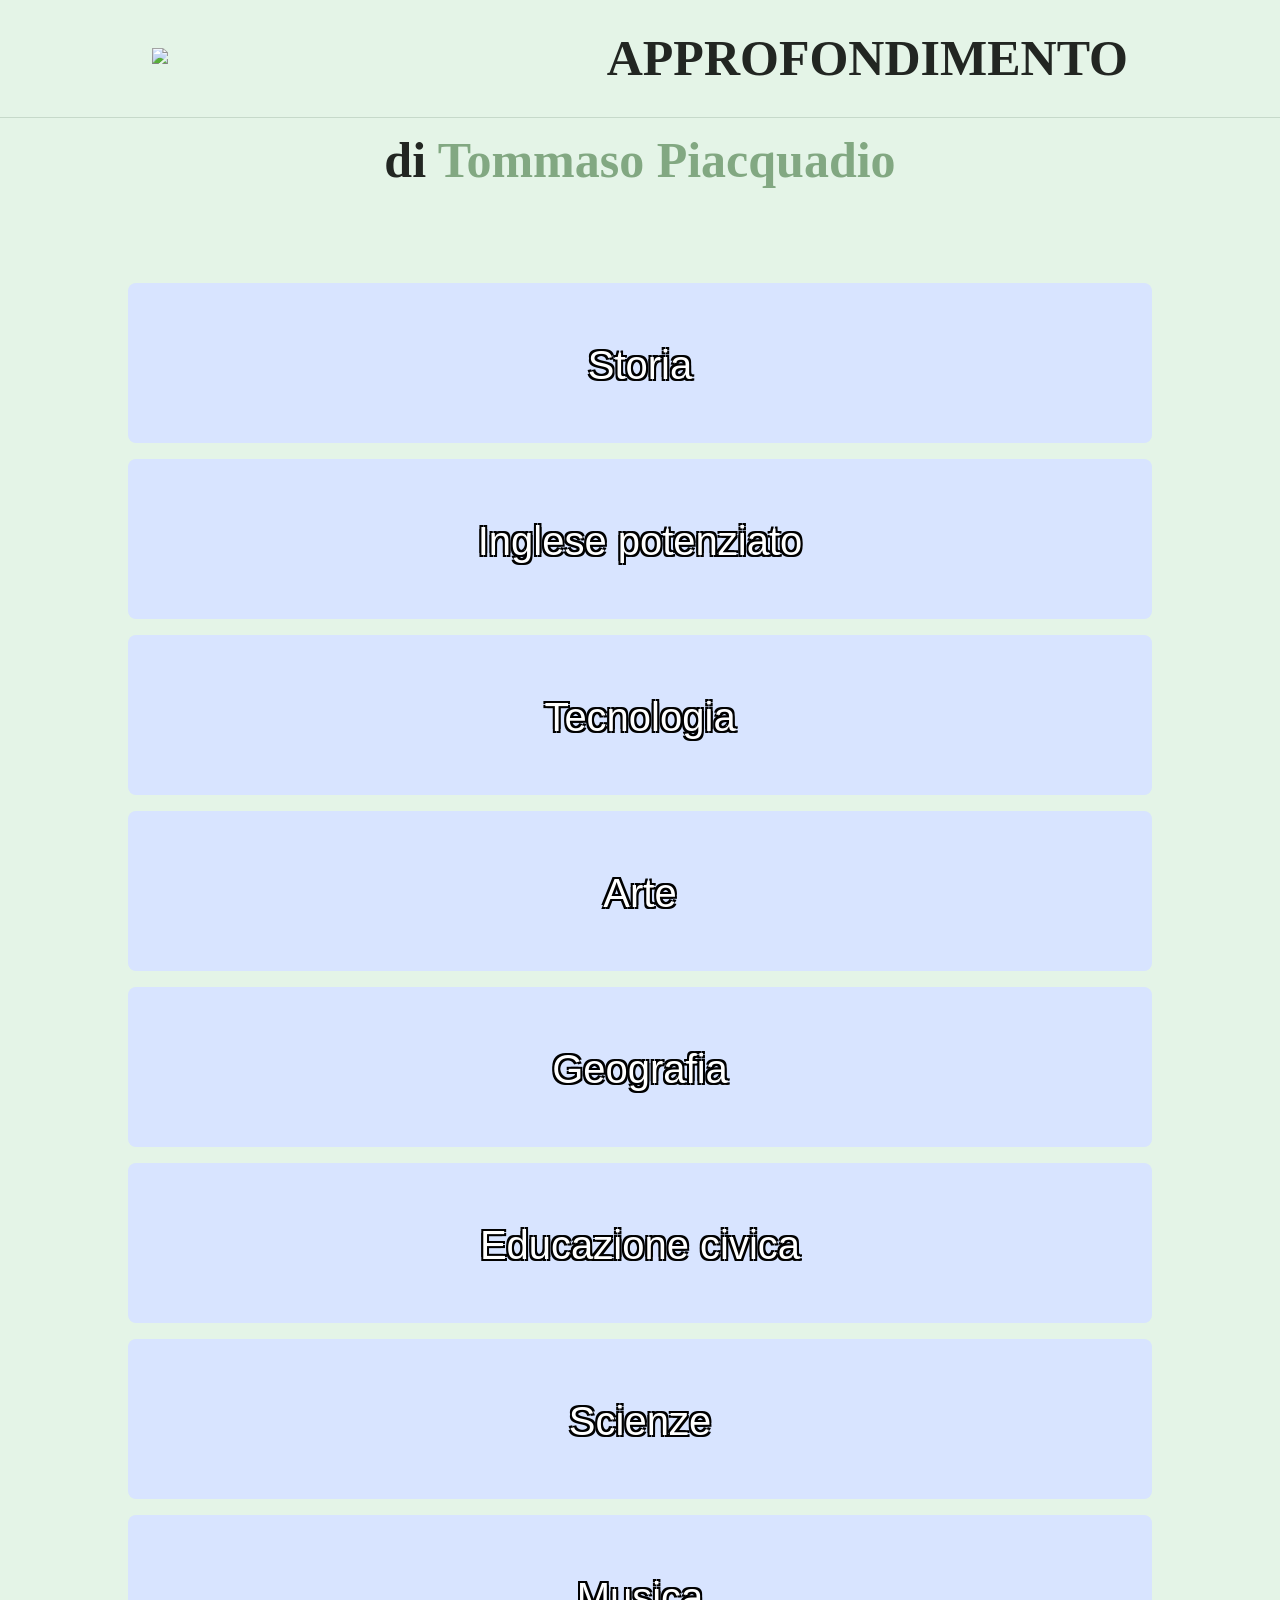
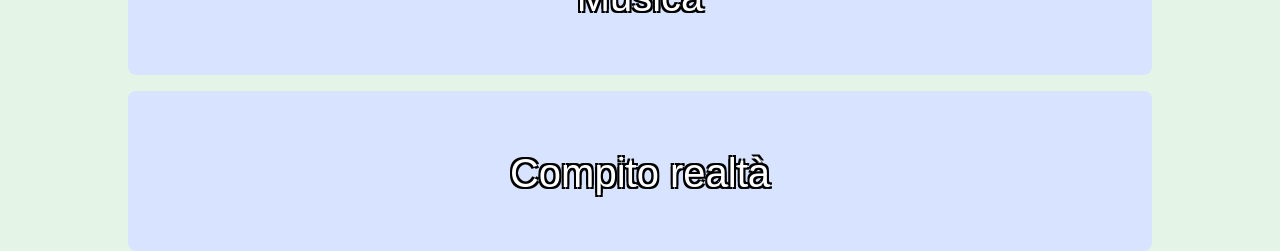
==== index.html @ 13fbd2f4 "Primo upload sito" ====
<!DOCTYPE html>
<html lang="it">
<head>
  <meta charset="UTF-8">
  <meta name="viewport" content="width=device-width, initial-scale=1.0">
  <title>Il Mio Sito</title>
  <link rel="stylesheet" href="style.css">
</head>
<body id="FadeIn">

  <!-- ========== HEADER / NAVIGAZIONE ========== -->
  <header>
    <div class="container">
      <a href="../index.html"><img src="../icone/house-solid-full.svg" width="50px"></a>
      <h1 class="titolo">APPROFONDIMENTO</h1>
    </div>
  </header>

  <!-- ========== HERO (sezione principale) ========== -->
  <section class="hero">
    <div>
      <h1>di <span class="highlight">Tommaso Piacquadio</span></h1>
    </div>
  </section>

  <section>
    <div class="pulsanti">
      <a href="Pagine/Storia.html" class="bottone storia" id="Grow">Storia</a>
      <a href="Pagine/InglesePotenziato.html" class="bottone InglesePotenziato" id="Grow">Inglese potenziato</a>
      <a href="Pagine/Tecnologia.html" class="bottone Tecnologia" id="Grow">Tecnologia</a>
      <a href="pagine/Arte.html" class="bottone Arte"id="Grow">Arte</a>
      <a href="pagine/Geografia.html" class="bottone Geografia"id="Grow">Geografia</a>
      <a href="Pagine/EducazioneCivica.html" class="bottone EducazioneCivica"id="Grow">Educazione civica</a>
      <a href="Pagine/Scienze.html" class="bottone Scienze"id="Grow">Scienze</a>
      <a href="Pagine/Musica.html" class="bottone Musica"id="Grow">Musica</a>
      <a href="Pagine/CompitoRealtà.html" class="bottone CompitoRealta"id="Grow">Compito realtà</a> 
    </div>
    
  </section>

</body>
</html>
---- style.css ----
/* =============================================
   VARIABILI — cambia questi valori per
   ridisegnare l'intero sito in un colpo solo
   ============================================= */
:root {
  --colore-primario:   #d8e4ff;   /* blu principale */
  --colore-testo:      #222622;   /* quasi nero */
  --colore-sfondo:     #e4f4e7;   /* bianco */
  --colore-grigio:     #f4f4f5;   /* sfondo sezioni alternate */
  --colore-highlight:  #82a882;   /* colore del testo evidenziato */
  --colore-colorato:   #60b52c;

  --font-titoli: 'Georgia', serif;
  --font-testo:  'Helvetica Neue', Arial, sans-serif;

  --raggio:      8px;             /* arrotondamento bordi */
  --max-width:   80%;           /* larghezza massima del contenuto */
}


/* =============================================
   RESET BASE
   ============================================= */
*, *::before, *::after {
  box-sizing: border-box;
  margin: 0;
  padding: 0;
}

.titolo{
  text-align: center;
}

html {
  scroll-behavior: smooth;        /* scrolla morbidamente ai link interni */
}
.colorato {
  color: var(--colore-colorato);
 font-weight: bold;
}

body {
  font-family: var(--font-testo);
  color: var(--colore-testo);
  background: var(--colore-sfondo);
  line-height: 1.7;
  font-size: 1rem;
}
#FadeIn{
  opacity: 0%;
  animation: forwards;
  animation-name: FadeIn;
  animation-duration: 1s;
}
.container {
  max-width: var(--max-width);
  margin: 0 auto;
  padding: 0 1.5rem;
}

.testo-centrato {
  text-align: center;
}
.vid {
  text-align: center;
  width: 100vw;
  height:90vh;
  object-fit: fill;
}


h1{
  font-family: Georgia, 'Times New Roman', Times, serif;
  font-size: 50px;
}
.sfondo-grigio {
  background: var(--colore-grigio);
}

.highlight {
  color: var(--colore-highlight);
}



.hero{
  display: flex;
  flex-direction: column;
  align-items: center;
  justify-content: center;
  margin-bottom: 5rem;
}

.paragrafo{
  margin-bottom: 1rem;
  color: #444;
  font-family: serif,Georgia;
  font-size: 2rem;
  border: 3px solid rgb(81, 94, 129);
  padding: 3rem;
  border-radius: 35px;
  background-color: #b8cfff49;
}
a {
  color: var(--colore-primario);
  text-decoration: none;
}

a:hover {
  text-decoration: underline;
}

#Grow{
  transform: scale(1);
  transition: transform 0.3s ease;

}

#Grow:hover{
  transform: scale(1.2) ;
  transition: transform 0.6s ease;
  opacity: 0.85;
  text-decoration: none;
}

#animatoVersoAlto{
animation-name: SlideUpward;
animation-duration: 2s;
}

@keyframes SlideUpward{
  from{transform:translateY(300%)}
}
@keyframes FadeIn{
  100%{opacity:1}
}



/* =============================================
   HEADER
   ============================================= */
header {
  position: sticky;
  top: 0;
  background: var(--colore-sfondo);
  border-bottom: 1px solid #6e887440;
  z-index: 100;
  padding: 1rem 0;
}

header .container {
  display: flex;
  justify-content: space-between;
  align-items: center;
}


/* =============================================
   BOTTONE
   ============================================= */
.bottone {
  background: var(--colore-primario);
  color: #fff;
  padding-bottom: auto;
  padding-top: auto;
  border-radius: var(--raggio);
  font-size: 1rem;
  transition: opacity 0.2s;
  width:80%;
  height: 10rem;
  text-align: center;
  padding-top: 3rem;
  font-size:40px ;
  text-shadow:
    -2px -2px 0 black,
    2px -2px 0 black,
    -2px 2px 0 black,
    2px 2px 0 black;
}

.storia{
  background-image: url('immagini/storiaimg.jpg');
  background-position-x: center ; /* Center the image */
  background-position-y: 40% ; /* Center the image */
  background-repeat: no-repeat; /* Do not repeat the image */
  background-size: cover; /* Resize the background image to cover the entire container */

}
.InglesePotenziato{
  background-image: url('immagini/Ingimg.jpg');
  background-position-x: center ; /* Center the image */
  background-position-y: 40% ; /* Center the image */
  background-repeat: no-repeat; /* Do not repeat the image */
  background-size: cover; /* Resize the background image to cover the entire container */

}
.Tecnologia{
  background-image: url('immagini/tecimg.jpg');
  background-position-x: center ; /* Center the image */
  background-position-y: 65% ; /* Center the image */
  background-repeat: no-repeat; /* Do not repeat the image */
  background-size: cover; /* Resize the background image to cover the entire container */
}
.Arte{
  background-image: url('immagini/arteimg.avif');
    background-position-x: center ; /* Center the image */
  background-position-y: 55% ; /* Center the image */
  background-repeat: no-repeat; /* Do not repeat the image */
  background-size: cover; /* Resize the background image to cover the entire container */
}
.Geografia{
  background-image: url('immagini/geoimg.jpg');
    background-position-x: center ; /* Center the image */
  background-position-y: 55% ; /* Center the image */
  background-repeat: no-repeat; /* Do not repeat the image */
  background-size: cover; /* Resize the background image to cover the entire container */
}
.EducazioneCivica{
  background-image: url('immagini/edcimg.jpg');
    background-position-x: center ; /* Center the image */
  background-position-y: 65% ; /* Center the image */
  background-repeat: no-repeat; /* Do not repeat the image */
  background-size: cover; /* Resize the background image to cover the entire container */
}
.Scienze{
  background-image: url('immagini/sciimg.png');
    background-position-x: center ; /* Center the image */
  background-position-y: 30% ; /* Center the image */
  background-repeat: no-repeat; /* Do not repeat the image */
  background-size: cover; /* Resize the background image to cover the entire container */
}
.Musica{
  background-image: url('immagini/musimg.jpg');
  background-position-x: center ; /* Center the image */
  background-position-y: 50% ; /* Center the image */
  background-repeat: no-repeat; /* Do not repeat the image */
  background-size: cover; /* Resize the background image to cover the entire container */
}
.CompitoRealta{
  background-image: url('immagini/compimg.jpg');
  background-position-x: center ; /* Center the image */
  background-position-y: 50% ; /* Center the image */
  background-repeat: no-repeat; /* Do not repeat the image */
  background-size: cover; /* Resize the background image to cover the entire container */
}


.pulsanti{
  display: flex;
  flex-direction: column;
  align-items: center;
  justify-content: center;
  gap: 1rem;
}



/* =============================================
   SEZIONI
   =============================================*/ 
.section {
  padding: 5rem 0;
}
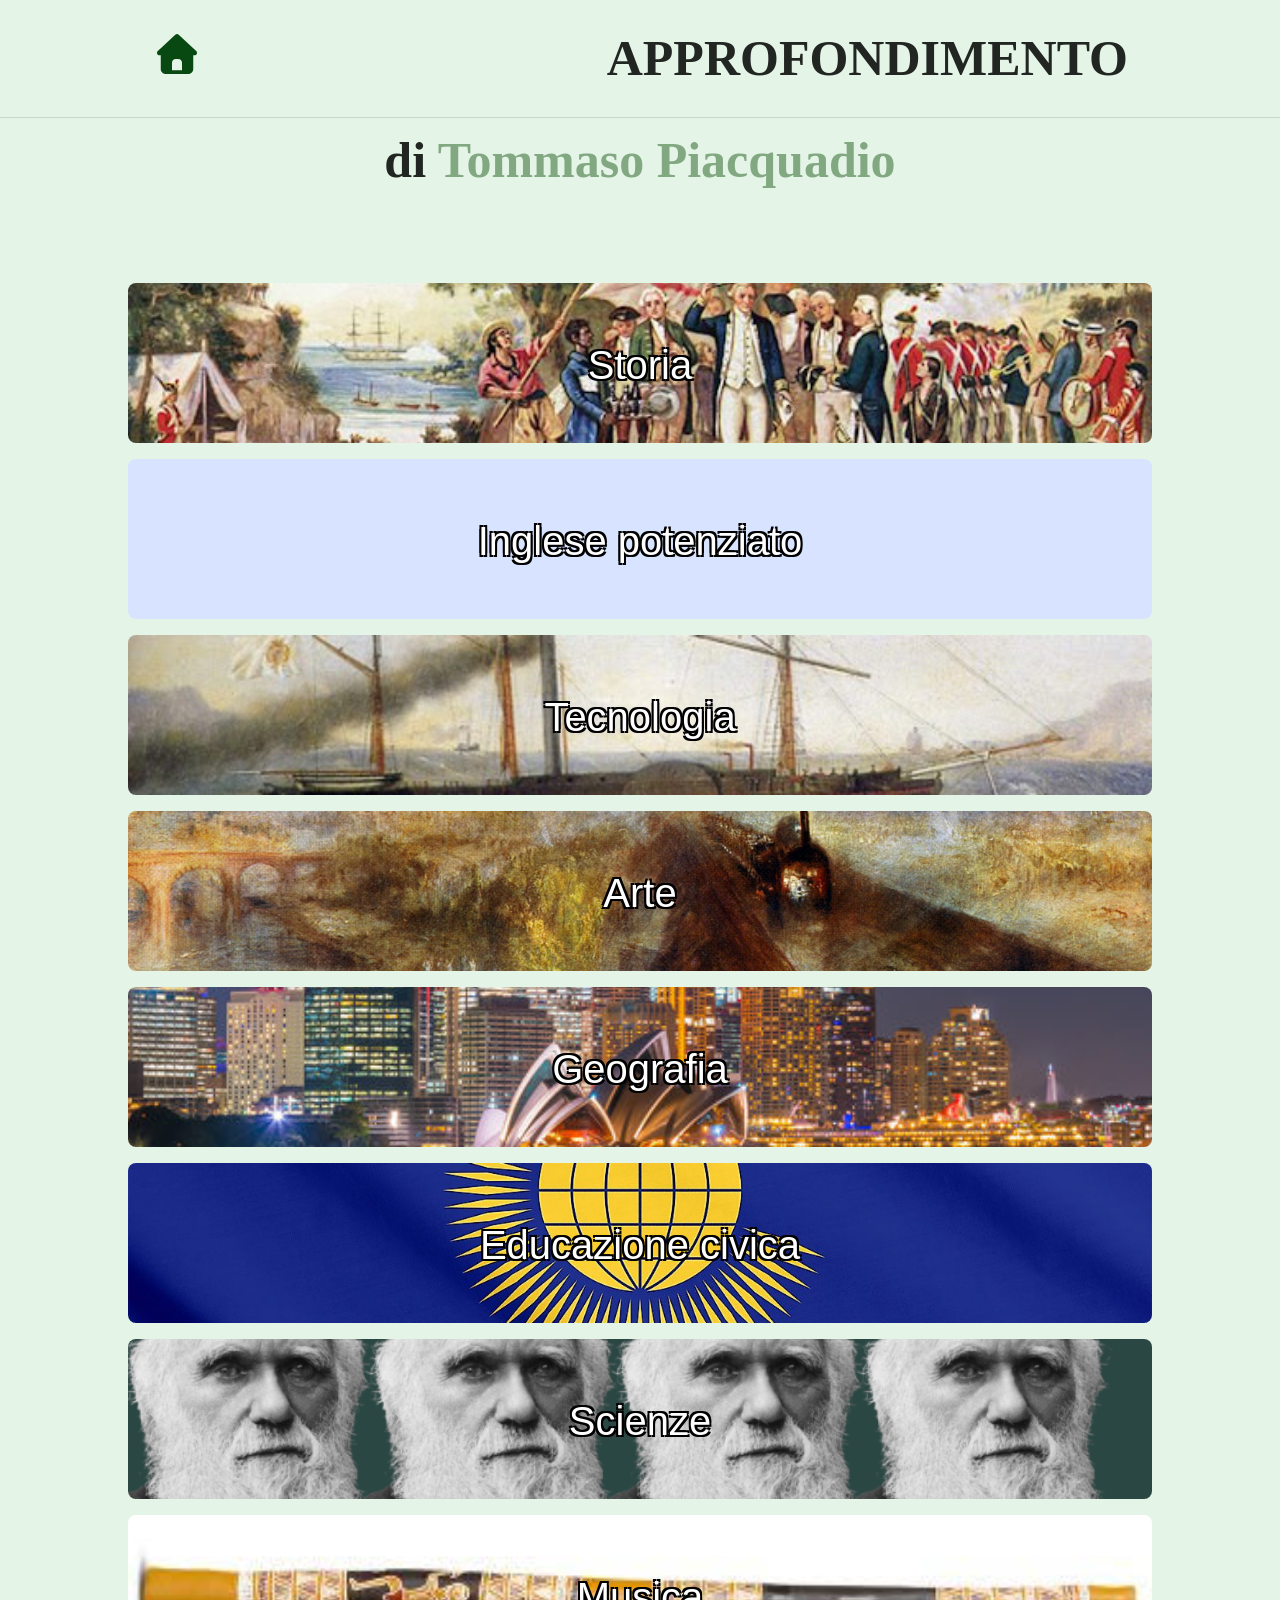
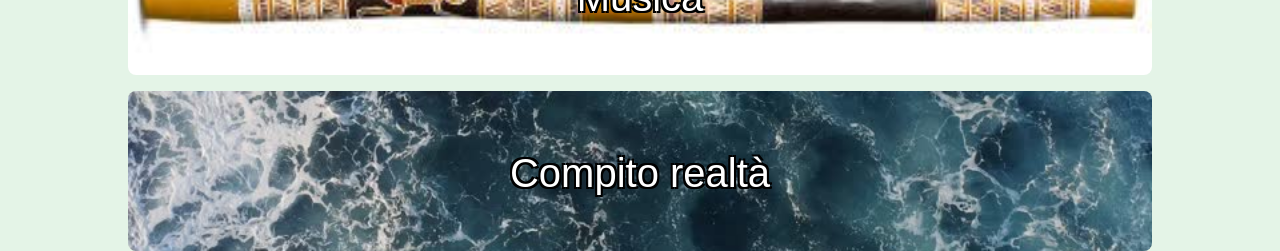
==== commit f746c02c: "corretto visualizzazione icona" ====
--- a/index.html
+++ b/index.html
@@ -11,7 +11,7 @@
   <!-- ========== HEADER / NAVIGAZIONE ========== -->
   <header>
     <div class="container">
-      <a href="../index.html"><img src="../icone/house-solid-full.svg" width="50px"></a>
+      <a href="index.html"><img src="icone/house-solid-full.svg" width="50px"></a>
       <h1 class="titolo">APPROFONDIMENTO</h1>
     </div>
   </header>
